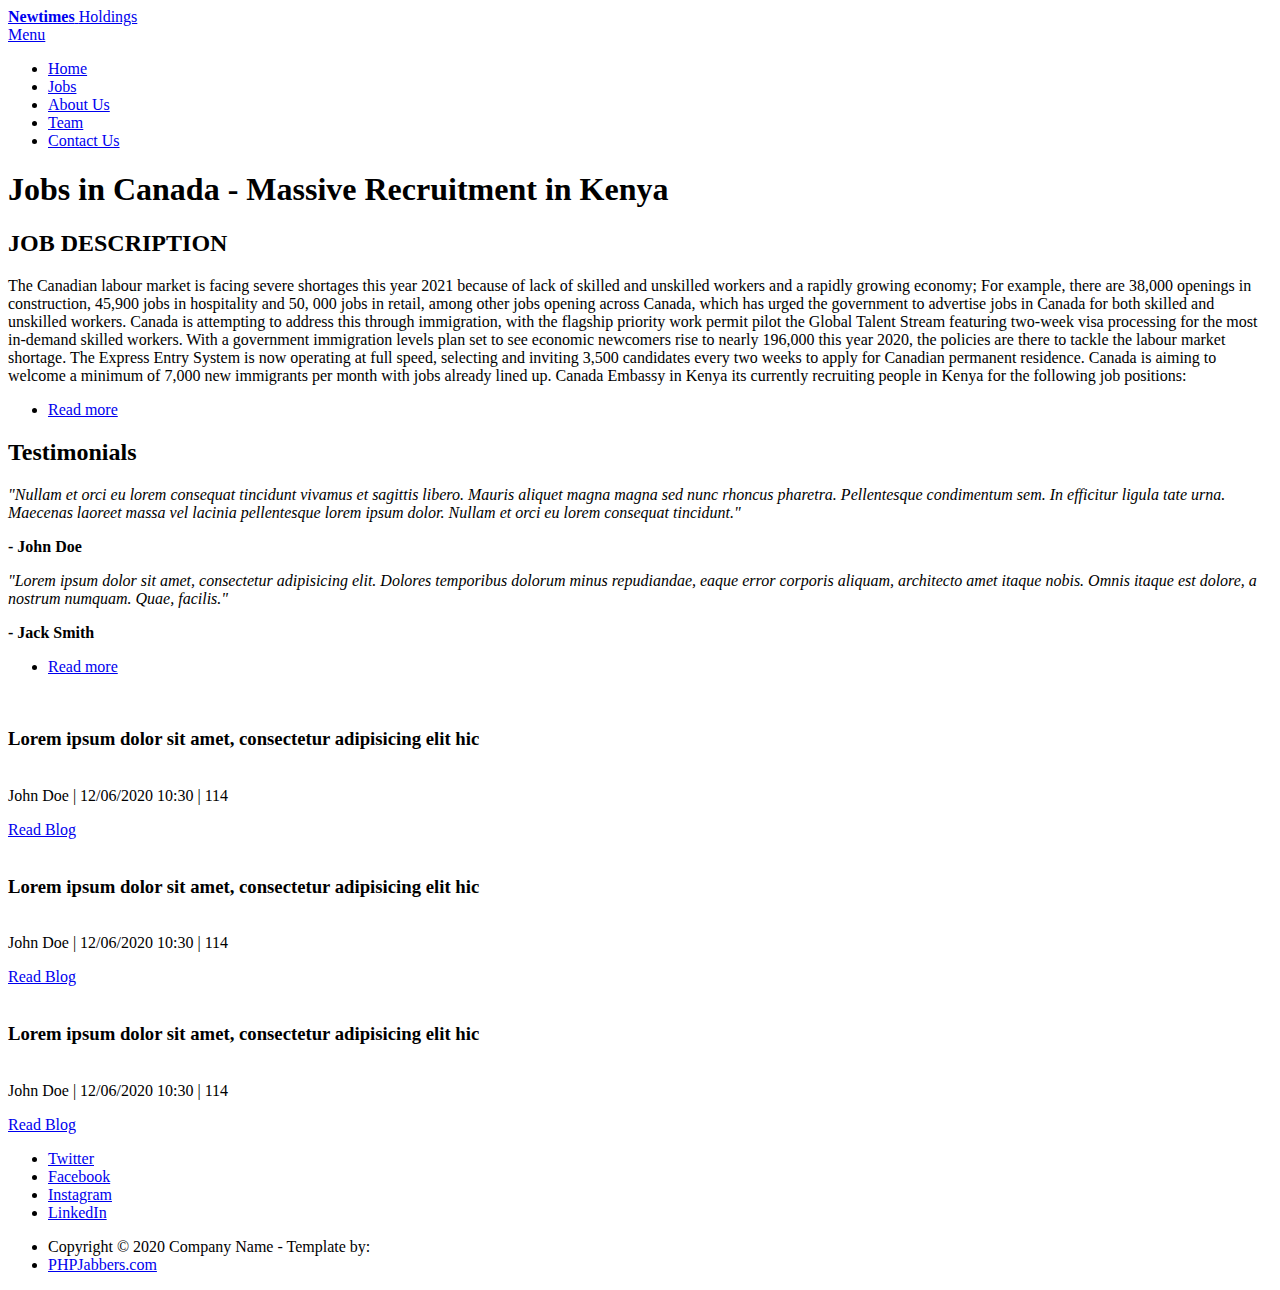
==== index.html @ 9ff72d06 "Add files via upload" ====
<!DOCTYPE HTML>
<html>
	<head>
		<title>Newtimes holdings</title>
		<meta charset="utf-8" />
		<meta name="viewport" content="width=device-width, initial-scale=1, user-scalable=no" />
		<link rel="stylesheet" href="assets/bootstrap/css/bootstrap.min.css" />
		<link rel="stylesheet" href="assets/css/main.css" />
		<noscript><link rel="stylesheet" href="assets/css/noscript.css" /></noscript>
	</head>
	<body class="is-preload">

		<!-- Wrapper -->
			<div id="wrapper">

				<!-- Header -->
				<header id="header" class="alt">
					<a href="index.html" class="logo"><strong>Newtimes</strong> <span>Holdings</span></a>
					<nav>
						<a href="#menu">Menu</a>
					</nav>
				</header>

				<!-- Menu -->
				<nav id="menu">
					<ul class="links">
		                <li> <a href="index.html">Home </a> </li>

		                <li> <a href="jobs.html">Jobs</a> </li>		                

		                <li> <a href="about-us.html">About Us</a> </li>

		                <li><a href="team.html">Team</a></li>		            		                		                

		                <li class="active"><a href="contact.html">Contact Us</a></li>
            		</ul>
				</nav>

				<!-- Banner -->
					<section id="banner" class="major">
						<div class="inner">
							<header class="major">
								<h1>Jobs in Canada - Massive Recruitment in Kenya</h1>
							</header>
							
						</div>
					</section>

				<!-- Main -->
				<div id="main">
					
					
					<!-- About us -->
					<section>
						<div class="inner">
							<header class="major">
								<h2>JOB DESCRIPTION</h2>
							</header>
							<p>The Canadian labour market is facing severe shortages this year 2021 because of lack of skilled and unskilled workers and a rapidly growing economy; For example, there are 38,000 openings in construction, 45,900 jobs in hospitality and 50, 000 jobs in retail, among other jobs opening across Canada, which has urged the government to advertise jobs in Canada for both skilled and unskilled workers.

								Canada is attempting to address this through immigration, with the flagship priority work permit pilot the Global Talent Stream featuring two-week visa processing for the most in-demand skilled workers. With a government immigration levels plan set to see economic newcomers rise to nearly 196,000 this year 2020, the policies are there to tackle the labour market shortage. The Express Entry System is now operating at full speed, selecting and inviting 3,500 candidates every two weeks to apply for Canadian permanent residence. Canada is aiming to welcome a minimum of 7,000 new immigrants per month with jobs already lined up. Canada Embassy in Kenya its currently recruiting people in Kenya for the following job positions:
								</p>
							<ul class="actions">
								<li><a href="about-us.html" class="button next">Read more</a></li>
							</ul>
						</div>
					</section>					

					<!-- Testimonials -->
					<section>
						<div class="inner">
							<header class="major">
								<h2>Testimonials</h2>
							</header>
							<div class="row">
								<div class="col-6">
									<p><em>"Nullam et orci eu lorem consequat tincidunt vivamus et sagittis libero. Mauris aliquet magna magna sed nunc rhoncus pharetra. Pellentesque condimentum sem. In efficitur ligula tate urna. Maecenas laoreet massa vel lacinia pellentesque lorem ipsum dolor. Nullam et orci eu lorem consequat tincidunt."</em></p>
									<p><strong>- John Doe</strong></p>
									
								</div>

								<div class="col-6">
									<p><em>"Lorem ipsum dolor sit amet, consectetur adipisicing elit. Dolores temporibus dolorum minus repudiandae, eaque error corporis aliquam, architecto amet itaque nobis. Omnis itaque est dolore, a nostrum numquam. Quae, facilis."</em></p>
									<p><strong>- Jack Smith</strong></p>
								</div>
							</div>
							<ul class="actions">
								<li><a href="testimonials.html" class="button next">Read more</a></li>
							</ul>
						</div>
					</section>

					<!-- Blog Posts -->
					<section class="tiles">
						<article>
							<span class="image">
								<img src="images/blog-1-720x480.jpg" alt="" />
							</span>
							<header class="major">
								<h3>Lorem ipsum dolor sit amet, consectetur adipisicing elit hic</h3>

								<p><br> <span>John Doe</span> | <span>12/06/2020 10:30 </span> | <span>114</span></p>

								<div class="major-actions">
									<a href="blog-details.html" class="button small next scrolly">Read Blog</a>
								</div>
							</header>
						</article>
						<article>
							<span class="image">
								<img src="images/blog-2-720x480.jpg" alt="" />
							</span>
							<header class="major">
								<h3>Lorem ipsum dolor sit amet, consectetur adipisicing elit hic</h3>

								<p><br> <span>John Doe</span> | <span>12/06/2020 10:30 </span> | <span>114</span></p>

								<div class="major-actions">
									<a href="blog-details.html" class="button small next scrolly">Read Blog</a>
								</div>
							</header>
						</article>
						<article>
							<span class="image">
								<img src="images/blog-3-720x480.jpg" alt="" />
							</span>
							<header class="major">
								<h3>Lorem ipsum dolor sit amet, consectetur adipisicing elit hic</h3>

								<p><br> <span>John Doe</span> | <span>12/06/2020 10:30 </span> | <span>114</span></p>

								<div class="major-actions">
									<a href="blog-details.html" class="button small next scrolly">Read Blog</a>
								</div>
							</header>
						</article>
					</section>
				</div>

				<!-- Footer -->
				<footer id="footer">
					<div class="inner">
						<ul class="icons">
							<li><a href="#" class="icon alt fa-twitter"><span class="label">Twitter</span></a></li>
							<li><a href="#" class="icon alt fa-facebook"><span class="label">Facebook</span></a></li>
							<li><a href="#" class="icon alt fa-instagram"><span class="label">Instagram</span></a></li>
							<li><a href="#" class="icon alt fa-linkedin"><span class="label">LinkedIn</span></a></li>
						</ul>
						<ul class="copyright">
							<li>Copyright © 2020 Company Name - Template by:</li>
							<li> <a href="https://www.phpjabbers.com/">PHPJabbers.com</a></li>
						</ul>
					</div>
				</footer>

			</div>

		<!-- Scripts -->
			<script src="assets/js/jquery.min.js"></script>
			<script src="assets/bootstrap/js/bootstrap.bundle.min.js"></script>
			<script src="assets/js/jquery.scrolly.min.js"></script>
			<script src="assets/js/jquery.scrollex.min.js"></script>
			<script src="assets/js/browser.min.js"></script>
			<script src="assets/js/breakpoints.min.js"></script>
			<script src="assets/js/util.js"></script>
			<script src="assets/js/main.js"></script>

	</body>
</html>
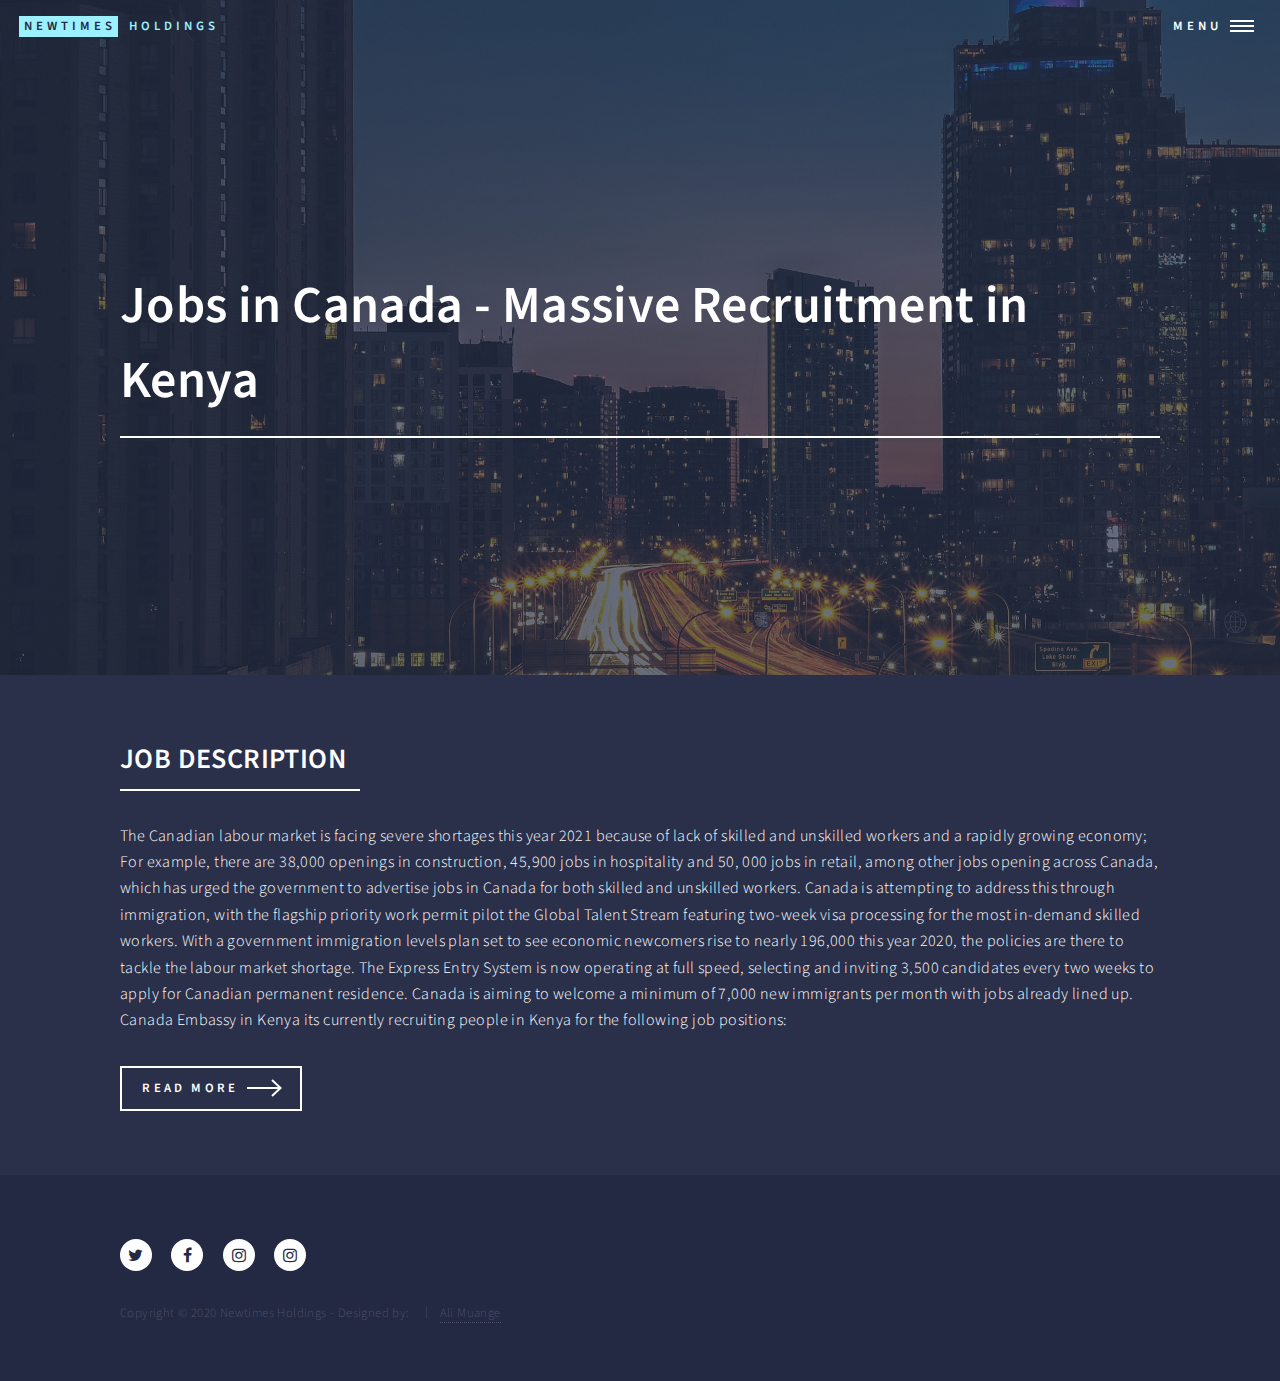
==== commit 5681273a: "Update index.html" ====
--- a/index.html
+++ b/index.html
@@ -64,77 +64,9 @@
 								<li><a href="about-us.html" class="button next">Read more</a></li>
 							</ul>
 						</div>
-					</section>					
+					</section>										
 
-					<!-- Testimonials -->
-					<section>
-						<div class="inner">
-							<header class="major">
-								<h2>Testimonials</h2>
-							</header>
-							<div class="row">
-								<div class="col-6">
-									<p><em>"Nullam et orci eu lorem consequat tincidunt vivamus et sagittis libero. Mauris aliquet magna magna sed nunc rhoncus pharetra. Pellentesque condimentum sem. In efficitur ligula tate urna. Maecenas laoreet massa vel lacinia pellentesque lorem ipsum dolor. Nullam et orci eu lorem consequat tincidunt."</em></p>
-									<p><strong>- John Doe</strong></p>
-									
-								</div>
-
-								<div class="col-6">
-									<p><em>"Lorem ipsum dolor sit amet, consectetur adipisicing elit. Dolores temporibus dolorum minus repudiandae, eaque error corporis aliquam, architecto amet itaque nobis. Omnis itaque est dolore, a nostrum numquam. Quae, facilis."</em></p>
-									<p><strong>- Jack Smith</strong></p>
-								</div>
-							</div>
-							<ul class="actions">
-								<li><a href="testimonials.html" class="button next">Read more</a></li>
-							</ul>
-						</div>
-					</section>
-
-					<!-- Blog Posts -->
-					<section class="tiles">
-						<article>
-							<span class="image">
-								<img src="images/blog-1-720x480.jpg" alt="" />
-							</span>
-							<header class="major">
-								<h3>Lorem ipsum dolor sit amet, consectetur adipisicing elit hic</h3>
-
-								<p><br> <span>John Doe</span> | <span>12/06/2020 10:30 </span> | <span>114</span></p>
-
-								<div class="major-actions">
-									<a href="blog-details.html" class="button small next scrolly">Read Blog</a>
-								</div>
-							</header>
-						</article>
-						<article>
-							<span class="image">
-								<img src="images/blog-2-720x480.jpg" alt="" />
-							</span>
-							<header class="major">
-								<h3>Lorem ipsum dolor sit amet, consectetur adipisicing elit hic</h3>
-
-								<p><br> <span>John Doe</span> | <span>12/06/2020 10:30 </span> | <span>114</span></p>
-
-								<div class="major-actions">
-									<a href="blog-details.html" class="button small next scrolly">Read Blog</a>
-								</div>
-							</header>
-						</article>
-						<article>
-							<span class="image">
-								<img src="images/blog-3-720x480.jpg" alt="" />
-							</span>
-							<header class="major">
-								<h3>Lorem ipsum dolor sit amet, consectetur adipisicing elit hic</h3>
-
-								<p><br> <span>John Doe</span> | <span>12/06/2020 10:30 </span> | <span>114</span></p>
-
-								<div class="major-actions">
-									<a href="blog-details.html" class="button small next scrolly">Read Blog</a>
-								</div>
-							</header>
-						</article>
-					</section>
+					
 				</div>
 
 				<!-- Footer -->
@@ -143,12 +75,13 @@
 						<ul class="icons">
 							<li><a href="#" class="icon alt fa-twitter"><span class="label">Twitter</span></a></li>
 							<li><a href="#" class="icon alt fa-facebook"><span class="label">Facebook</span></a></li>
-							<li><a href="#" class="icon alt fa-instagram"><span class="label">Instagram</span></a></li>
-							<li><a href="#" class="icon alt fa-linkedin"><span class="label">LinkedIn</span></a></li>
+							<li><a href="#" class="icon alt fa-instagram"><span class="label">Instagram</span></a></li>		
+							<li><a href="#" class="icon alt fa-instagram"><span class="label">Instagram</span></a></li>								
 						</ul>
+						
 						<ul class="copyright">
-							<li>Copyright © 2020 Company Name - Template by:</li>
-							<li> <a href="https://www.phpjabbers.com/">PHPJabbers.com</a></li>
+							<li>Copyright © 2020 Newtimes Holdings - Designed by:</li>
+							<li> <a href="https://twitter.com/AliCosmas/">Ali Muange</a></li>
 						</ul>
 					</div>
 				</footer>
@@ -166,4 +99,4 @@
 			<script src="assets/js/main.js"></script>
 
 	</body>
-</html>+</html>
--- a/assets/css/main.css
+++ b/assets/css/main.css
@@ -0,0 +1,2383 @@
+@import url(font-awesome.min.css);
+@import url("https://fonts.googleapis.com/css?family=Source+Sans+Pro:300,300italic,600,600italic");
+
+html, body, div, span, applet, object,
+iframe, h1, h2, h3, h4, h5, h6, p, blockquote,
+pre, a, abbr, acronym, address, big, cite,
+code, del, dfn, em, img, ins, kbd, q, s, samp,
+small, strike, strong, sub, sup, tt, var, b,
+u, i, center, dl, dt, dd, ol, ul, li, fieldset,
+form, label, legend, table, caption, tbody,
+tfoot, thead, tr, th, td, article, aside,
+canvas, details, embed, figure, figcaption,
+footer, header, hgroup, menu, nav, output, ruby,
+section, summary, time, mark, audio, video {
+	margin: 0;
+	padding: 0;
+	border: 0;
+	font-size: 100%;
+	font: inherit;
+	vertical-align: baseline;}
+
+article, aside, details, figcaption, figure,
+footer, header, hgroup, menu, nav, section {
+	display: block;}
+
+body {
+	line-height: 1;
+}
+
+ol, ul {
+	list-style: none;
+}
+
+blockquote, q {
+	quotes: none;
+}
+
+	blockquote:before, blockquote:after, q:before, q:after {
+		content: '';
+		content: none;
+	}
+
+table {
+	border-collapse: collapse;
+	border-spacing: 0;
+}
+
+body {
+	-webkit-text-size-adjust: none;
+}
+
+mark {
+	background-color: transparent;
+	color: inherit;
+}
+
+input::-moz-focus-inner {
+	border: 0;
+	padding: 0;
+}
+
+/* Basic */
+
+	@-ms-viewport {
+		width: device-width;
+	}
+
+	body {
+		-ms-overflow-style: scrollbar;
+	}
+
+	@media screen and (max-width: 480px) {
+
+		html, body {
+			min-width: 320px;
+		}
+
+	}
+
+	html {
+		box-sizing: border-box;
+	}
+
+	*, *:before, *:after {
+		box-sizing: inherit;
+	}
+
+	body {
+		background: #242943;
+	}
+
+		body.is-preload *, body.is-preload *:before, body.is-preload *:after {
+			-moz-animation: none !important;
+			-webkit-animation: none !important;
+			-ms-animation: none !important;
+			animation: none !important;
+			-moz-transition: none !important;
+			-webkit-transition: none !important;
+			-ms-transition: none !important;
+			transition: none !important;
+		}
+
+/* Type */
+
+	body, input, select, textarea {
+		color: #ffffff;
+		font-family: "Source Sans Pro", Helvetica, sans-serif;
+		font-size: 17pt;
+		font-weight: 300;
+		letter-spacing: 0.025em;
+		line-height: 1.65;
+	}
+
+		@media screen and (max-width: 1680px) {
+
+			body, input, select, textarea {
+				font-size: 14pt;
+			}
+
+		}
+
+		@media screen and (max-width: 1280px) {
+
+			body, input, select, textarea {
+				font-size: 12pt;
+			}
+
+		}
+
+		@media screen and (max-width: 360px) {
+
+			body, input, select, textarea {
+				font-size: 11pt;
+			}
+
+		}
+
+	a {
+		-moz-transition: color 0.2s ease-in-out, border-bottom-color 0.2s ease-in-out;
+		-webkit-transition: color 0.2s ease-in-out, border-bottom-color 0.2s ease-in-out;
+		-ms-transition: color 0.2s ease-in-out, border-bottom-color 0.2s ease-in-out;
+		transition: color 0.2s ease-in-out, border-bottom-color 0.2s ease-in-out;
+		border-bottom: dotted 1px;
+		color: inherit;
+		text-decoration: none;
+	}
+
+		a:hover {
+			border-bottom-color: transparent;
+			color: #9bf1ff !important;
+			text-decoration: none;
+		}
+
+		a:active {
+			color: #53e3fb !important;
+		}
+
+	.links .active > a { color: #9bf1ff; }
+
+	strong, b {
+		color: #ffffff;
+		font-weight: 600;
+	}
+
+	em, i {
+		font-style: italic;
+	}
+
+	p {
+		margin: 0 0 2em 0;
+	}
+
+	h1, h2, h3, h4, h5, h6 {
+		color: #ffffff;
+		font-weight: 600;
+		line-height: 1.45;
+		margin: 0 0 1em 0;
+	}
+
+		h1 a, h2 a, h3 a, h4 a, h5 a, h6 a {
+			color: inherit;
+			border-bottom: 0;
+		}
+
+	h1 {
+		font-size: 2.5em;
+	}
+
+	h2 {
+		font-size: 1.75em;
+	}
+
+	h3 {
+		font-size: 1.35em;
+	}
+
+	h4 {
+		font-size: 1.1em;
+	}
+
+	h5 {
+		font-size: 0.9em;
+	}
+
+	h6 {
+		font-size: 0.7em;
+	}
+
+	@media screen and (max-width: 736px) {
+
+		h1 {
+			font-size: 2em;
+		}
+
+		h2 {
+			font-size: 1.5em;
+		}
+
+		h3 {
+			font-size: 1.25em;
+		}
+
+	}
+
+	hr {
+		border: 0;
+		border-bottom: solid 1px rgba(212, 212, 255, 0.1);
+		margin: 2em 0;
+	}
+
+		hr.major {
+			margin: 3em 0;
+		}
+
+	.align-left {
+		text-align: left;
+	}
+
+	.align-center {
+		text-align: center;
+	}
+
+	.align-right {
+		text-align: right;
+	}
+
+/* Section/Article */
+
+	section.special, article.special {
+		text-align: center;
+	}
+
+	header.major {
+		width: -moz-max-content;
+		width: -webkit-max-content;
+		width: -ms-max-content;
+		width: max-content;
+		margin-bottom: 2em;
+	}
+
+		header.major > :first-child {
+			margin-bottom: 0;
+			width: calc(100% + 0.5em);
+		}
+
+			header.major > :first-child:after {
+				content: '';
+				background-color: #ffffff;
+				display: block;
+				height: 2px;
+				margin: 0.325em 0 0.5em 0;
+				width: 100%;
+			}
+
+		header.major > p {
+			font-size: 0.7em;
+			font-weight: 600;
+			letter-spacing: 0.20em;
+			margin-bottom: 0.5em;
+			text-transform: uppercase;
+		}
+
+		header.major > p strong{
+			font-size: 1.5em;
+		}
+
+		header.major > .major-actions {
+			padding-top: 1.3em;
+		}
+
+		body.is-ie header.major > :first-child:after {
+			max-width: 9em;
+		}
+
+		body.is-ie header.major > h1:after {
+			max-width: 100% !important;
+		}
+
+	@media screen and (max-width: 736px) {
+
+		header.major > p br {
+			display: none;
+		}
+
+	}
+
+/* Form */
+
+	form {
+		margin: 0 0 2em 0;
+	}
+
+		form > :last-child {
+			margin-bottom: 0;
+		}
+
+		form > .fields {
+			display: -moz-flex;
+			display: -webkit-flex;
+			display: -ms-flex;
+			display: flex;
+			-moz-flex-wrap: wrap;
+			-webkit-flex-wrap: wrap;
+			-ms-flex-wrap: wrap;
+			flex-wrap: wrap;
+			width: calc(100% + 3em);
+			margin: -1.5em 0 2em -1.5em;
+		}
+
+			form > .fields > .field {
+				-moz-flex-grow: 0;
+				-webkit-flex-grow: 0;
+				-ms-flex-grow: 0;
+				flex-grow: 0;
+				-moz-flex-shrink: 0;
+				-webkit-flex-shrink: 0;
+				-ms-flex-shrink: 0;
+				flex-shrink: 0;
+				padding: 1.5em 0 0 1.5em;
+				width: calc(100% - 1.5em);
+			}
+
+				form > .fields > .field.half {
+					width: calc(50% - 0.75em);
+				}
+
+				form > .fields > .field.third {
+					width: calc(100%/3 - 0.5em);
+				}
+
+				form > .fields > .field.quarter {
+					width: calc(25% - 0.375em);
+				}
+
+		@media screen and (max-width: 480px) {
+
+			form > .fields {
+				width: calc(100% + 3em);
+				margin: -1.5em 0 2em -1.5em;
+			}
+
+				form > .fields > .field {
+					padding: 1.5em 0 0 1.5em;
+					width: calc(100% - 1.5em);
+				}
+
+					form > .fields > .field.half {
+						width: calc(100% - 1.5em);
+					}
+
+					form > .fields > .field.third {
+						width: calc(100% - 1.5em);
+					}
+
+					form > .fields > .field.quarter {
+						width: calc(100% - 1.5em);
+					}
+
+		}
+
+	label {
+		color: #ffffff;
+		display: block;
+		font-size: 0.8em;
+		font-weight: 600;
+		letter-spacing: 0.25em;
+		margin: 0 0 1em 0;
+		text-transform: uppercase;
+	}
+
+	input[type="text"],
+	input[type="password"],
+	input[type="email"],
+	input[type="tel"],
+	input[type="search"],
+	input[type="url"],
+	select,
+	textarea {
+		-moz-appearance: none;
+		-webkit-appearance: none;
+		-ms-appearance: none;
+		appearance: none;
+		background: rgba(212, 212, 255, 0.035);
+		border: none;
+		border-radius: 0;
+		color: inherit;
+		display: block;
+		outline: 0;
+		padding: 0 1em;
+		text-decoration: none;
+		width: 100%;
+	}
+
+		input[type="text"]:invalid,
+		input[type="password"]:invalid,
+		input[type="email"]:invalid,
+		input[type="tel"]:invalid,
+		input[type="search"]:invalid,
+		input[type="url"]:invalid,
+		select:invalid,
+		textarea:invalid {
+			box-shadow: none;
+		}
+
+		input[type="text"]:focus,
+		input[type="password"]:focus,
+		input[type="email"]:focus,
+		input[type="tel"]:focus,
+		input[type="search"]:focus,
+		input[type="url"]:focus,
+		select:focus,
+		textarea:focus {
+			border-color: #9bf1ff;
+			box-shadow: 0 0 0 2px #9bf1ff;
+		}
+
+	select {
+		background-image: url("C:\xampp\htdocs\template132\job-website-template-132\images\canada_flag.png");
+		background-size: 1.25rem;
+		background-repeat: no-repeat;
+		background-position: calc(100% - 1rem) center;
+		height: 2.75em;
+		padding-right: 2.75em;
+		text-overflow: ellipsis;
+	}
+
+		select option {
+			color: #ffffff;
+			background: #242943;
+		}
+
+		select:focus::-ms-value {
+			background-color: transparent;
+		}
+
+		select::-ms-expand {
+			display: none;
+		}
+
+	input[type="text"],
+	input[type="password"],
+	input[type="email"],
+	input[type="tel"],
+	input[type="search"],
+	input[type="url"],
+	select {
+		height: 2.75em;
+	}
+
+	textarea {
+		padding: 0.75em 1em;
+	}
+
+	::-webkit-input-placeholder {
+		color: rgba(244, 244, 255, 0.2) !important;
+		opacity: 1.0;
+	}
+
+	:-moz-placeholder {
+		color: rgba(244, 244, 255, 0.2) !important;
+		opacity: 1.0;
+	}
+
+	::-moz-placeholder {
+		color: rgba(244, 244, 255, 0.2) !important;
+		opacity: 1.0;
+	}
+
+	:-ms-input-placeholder {
+		color: rgba(244, 244, 255, 0.2) !important;
+		opacity: 1.0;
+	}
+
+/* Box */
+
+	.box {
+		border: solid 1px rgba(212, 212, 255, 0.1);
+		padding: 10px 15px;
+		margin-bottom: 2em;
+		max-height: 280px; 
+		overflow: auto;
+	}
+
+		.box > :last-child,
+		.box > :last-child > :last-child,
+		.box > :last-child > :last-child > :last-child {
+			margin-bottom: 0;
+		}
+
+		.box.alt {
+			border: 0;
+			border-radius: 0;
+			padding: 0;
+		}
+
+/* Icon */
+
+	.icon {
+		text-decoration: none;
+		border-bottom: none;
+		position: relative;
+	}
+
+		.icon:before {
+			-moz-osx-font-smoothing: grayscale;
+			-webkit-font-smoothing: antialiased;
+			font-family: FontAwesome;
+			font-style: normal;
+			font-weight: normal;
+			text-transform: none !important;
+		}
+
+		.icon > .label {
+			display: none;
+		}
+
+		.icon.alt:before {
+			background-color: #ffffff;
+			border-radius: 100%;
+			color: #242943;
+			display: inline-block;
+			height: 2em;
+			line-height: 2em;
+			text-align: center;
+			width: 2em;
+		}
+
+	a.icon.alt:before {
+		-moz-transition: background-color 0.2s ease-in-out;
+		-webkit-transition: background-color 0.2s ease-in-out;
+		-ms-transition: background-color 0.2s ease-in-out;
+		transition: background-color 0.2s ease-in-out;
+	}
+
+	a.icon.alt:hover:before {
+		background-color: #6fc3df;
+	}
+
+	a.icon.alt:active:before {
+		background-color: #37a6cb;
+	}
+
+/* Image */
+
+	.image {
+		border: 0;
+		display: inline-block;
+		position: relative;
+	}
+
+		.image img {
+			display: block;
+		}
+
+		.image.left, .image.right {
+			max-width: 30%;
+		}
+
+			.image.left img, .image.right img {
+				width: 100%;
+			}
+
+		.image.left {
+			float: left;
+			margin: 0 1.5em 1.25em 0;
+			top: 0.25em;
+		}
+
+		.image.right {
+			float: right;
+			margin: 0 0 1.25em 1.5em;
+			top: 0.25em;
+		}
+
+		.image.fit {
+			display: block;
+			margin: 0 0 2em 0;
+			width: 100%;
+		}
+
+			.image.fit img {
+				width: 100%;
+			}
+
+		.image.main {
+			display: block;
+			margin: 2.5em 0;
+			width: 100%;
+		}
+
+			.image.main img {
+				width: 100%;
+			}
+
+			@media screen and (max-width: 736px) {
+
+				.image.main {
+					margin: 1.5em 0;
+				}
+
+			}
+
+/* List */
+
+	ol {
+		list-style: decimal;
+		margin: 0 0 2em 0;
+		padding-left: 1.25em;
+	}
+
+		ol li {
+			padding-left: 0.25em;
+		}
+
+	ul {
+		list-style: disc;
+		margin: 0 0 2em 0;
+		padding-left: 1em;
+	}
+
+		ul li {
+			padding-left: 0.5em;
+		}
+
+		ul.alt {
+			list-style: none;
+			padding-left: 0;
+		}
+
+			ul.alt li {
+				border-top: solid 1px rgba(212, 212, 255, 0.1);
+				padding: 0.5em 0;
+			}
+
+				ul.alt li:first-child {
+					border-top: 0;
+					padding-top: 0;
+				}
+
+	dl {
+		margin: 0 0 2em 0;
+	}
+
+		dl dt {
+			display: block;
+			font-weight: 600;
+			margin: 0 0 1em 0;
+		}
+
+		dl dd {
+			margin-left: 2em;
+		}
+
+/* Actions */
+
+	ul.actions {
+		display: -moz-flex;
+		display: -webkit-flex;
+		display: -ms-flex;
+		display: flex;
+		cursor: default;
+		list-style: none;
+		margin-left: -1em;
+		padding-left: 0;
+	}
+
+		ul.actions li {
+			padding: 0 0 0 1em;
+			vertical-align: middle;
+		}
+
+		ul.actions.special {
+			-moz-justify-content: center;
+			-webkit-justify-content: center;
+			-ms-justify-content: center;
+			justify-content: center;
+			width: 100%;
+			margin-left: 0;
+		}
+
+			ul.actions.special li:first-child {
+				padding-left: 0;
+			}
+
+		ul.actions.stacked {
+			-moz-flex-direction: column;
+			-webkit-flex-direction: column;
+			-ms-flex-direction: column;
+			flex-direction: column;
+			margin-left: 0;
+		}
+
+			ul.actions.stacked li {
+				padding: 1.3em 0 0 0;
+			}
+
+				ul.actions.stacked li:first-child {
+					padding-top: 0;
+				}
+
+		ul.actions.fit {
+			width: calc(100% + 1em);
+		}
+
+			ul.actions.fit li {
+				-moz-flex-grow: 1;
+				-webkit-flex-grow: 1;
+				-ms-flex-grow: 1;
+				flex-grow: 1;
+				-moz-flex-shrink: 1;
+				-webkit-flex-shrink: 1;
+				-ms-flex-shrink: 1;
+				flex-shrink: 1;
+				width: 100%;
+			}
+
+				ul.actions.fit li > * {
+					width: 100%;
+				}
+
+			ul.actions.fit.stacked {
+				width: 100%;
+			}
+
+/* Icons */
+
+	ul.icons {
+		cursor: default;
+		list-style: none;
+		padding-left: 0;
+	}
+
+		ul.icons li {
+			display: inline-block;
+			padding: 0 1em 0 0;
+		}
+
+			ul.icons li:last-child {
+				padding-right: 0;
+			}
+
+		@media screen and (max-width: 736px) {
+
+			ul.icons li {
+				padding: 0 0.75em 0 0;
+			}
+
+		}
+
+/* Pagination */
+
+	ul.pagination {
+		cursor: default;
+		list-style: none;
+		padding-left: 0;
+	}
+
+		ul.pagination li {
+			display: inline-block;
+			padding-left: 0;
+			vertical-align: middle;
+		}
+
+			ul.pagination li > .page {
+				-moz-transition: background-color 0.2s ease-in-out, color 0.2s ease-in-out;
+				-webkit-transition: background-color 0.2s ease-in-out, color 0.2s ease-in-out;
+				-ms-transition: background-color 0.2s ease-in-out, color 0.2s ease-in-out;
+				transition: background-color 0.2s ease-in-out, color 0.2s ease-in-out;
+				border-bottom: 0;
+				display: inline-block;
+				font-size: 0.8em;
+				font-weight: 600;
+				height: 1.5em;
+				line-height: 1.5em;
+				margin: 0 0.125em;
+				min-width: 1.5em;
+				padding: 0 0.5em;
+				text-align: center;
+			}
+
+				ul.pagination li > .page.active {
+					background-color: #ffffff;
+					color: #242943;
+				}
+
+					ul.pagination li > .page.active:hover {
+						background-color: #9bf1ff;
+						color: #242943 !important;
+					}
+
+					ul.pagination li > .page.active:active {
+						background-color: #53e3fb;
+					}
+
+			ul.pagination li:first-child {
+				padding-right: 0.75em;
+			}
+
+			ul.pagination li:last-child {
+				padding-left: 0.75em;
+			}
+
+		@media screen and (max-width: 480px) {
+
+			ul.pagination li:nth-child(n+2):nth-last-child(n+2) {
+				display: none;
+			}
+
+			ul.pagination li:first-child {
+				padding-right: 0;
+			}
+
+		}
+
+/* Button */
+
+	input[type="submit"],
+	input[type="reset"],
+	input[type="button"],
+	button,
+	.button {
+		-moz-appearance: none;
+		-webkit-appearance: none;
+		-ms-appearance: none;
+		appearance: none;
+		-moz-transition: background-color 0.2s ease-in-out, box-shadow 0.2s ease-in-out, color 0.2s ease-in-out;
+		-webkit-transition: background-color 0.2s ease-in-out, box-shadow 0.2s ease-in-out, color 0.2s ease-in-out;
+		-ms-transition: background-color 0.2s ease-in-out, box-shadow 0.2s ease-in-out, color 0.2s ease-in-out;
+		transition: background-color 0.2s ease-in-out, box-shadow 0.2s ease-in-out, color 0.2s ease-in-out;
+		background-color: transparent;
+		border: 0;
+		border-radius: 0;
+		box-shadow: inset 0 0 0 2px #ffffff;
+		color: #ffffff;
+		cursor: pointer;
+		display: inline-block;
+		font-size: 0.8em;
+		font-weight: 600;
+		height: 3.5em;
+		letter-spacing: 0.25em;
+		line-height: 3.5em;
+		padding: 0 1.75em;
+		text-align: center;
+		text-decoration: none;
+		text-transform: uppercase;
+		white-space: nowrap;
+	}
+
+		input[type="submit"]:hover, input[type="submit"]:active,
+		input[type="reset"]:hover,
+		input[type="reset"]:active,
+		input[type="button"]:hover,
+		input[type="button"]:active,
+		button:hover,
+		button:active,
+		.button:hover,
+		.button:active {
+			box-shadow: inset 0 0 0 2px #9bf1ff;
+			color: #9bf1ff;
+		}
+
+		input[type="submit"]:active,
+		input[type="reset"]:active,
+		input[type="button"]:active,
+		button:active,
+		.button:active {
+			background-color: rgba(155, 241, 255, 0.1);
+			box-shadow: inset 0 0 0 2px #53e3fb;
+			color: #53e3fb;
+		}
+
+		input[type="submit"].icon:before,
+		input[type="reset"].icon:before,
+		input[type="button"].icon:before,
+		button.icon:before,
+		.button.icon:before {
+			margin-right: 0.5em;
+		}
+
+		input[type="submit"].fit,
+		input[type="reset"].fit,
+		input[type="button"].fit,
+		button.fit,
+		.button.fit {
+			width: 100%;
+		}
+
+		input[type="submit"].small,
+		input[type="reset"].small,
+		input[type="button"].small,
+		button.small,
+		.button.small {
+			font-size: 0.6em;
+		}
+
+		input[type="submit"].large,
+		input[type="reset"].large,
+		input[type="button"].large,
+		button.large,
+		.button.large {
+			font-size: 1.25em;
+			height: 3em;
+			line-height: 3em;
+		}
+
+		input[type="submit"].next,
+		input[type="reset"].next,
+		input[type="button"].next,
+		button.next,
+		.button.next {
+			padding-right: 4.5em;
+			position: relative;
+		}
+
+			input[type="submit"].next:before, input[type="submit"].next:after,
+			input[type="reset"].next:before,
+			input[type="reset"].next:after,
+			input[type="button"].next:before,
+			input[type="button"].next:after,
+			button.next:before,
+			button.next:after,
+			.button.next:before,
+			.button.next:after {
+				-moz-transition: opacity 0.2s ease-in-out;
+				-webkit-transition: opacity 0.2s ease-in-out;
+				-ms-transition: opacity 0.2s ease-in-out;
+				transition: opacity 0.2s ease-in-out;
+				background-position: center right;
+				background-repeat: no-repeat;
+				background-size: 36px 24px;
+				content: '';
+				display: block;
+				height: 100%;
+				position: absolute;
+				right: 1.5em;
+				top: 0;
+				vertical-align: middle;
+				width: 36px;
+			}
+
+			input[type="submit"].next:before,
+			input[type="reset"].next:before,
+			input[type="button"].next:before,
+			button.next:before,
+			.button.next:before {
+				background-image: url("data:image/svg+xml;charset=utf8,%3Csvg xmlns='http://www.w3.org/2000/svg' xmlns:xlink='http://www.w3.org/1999/xlink' width='36px' height='24px' viewBox='0 0 36 24' zoomAndPan='disable'%3E%3Cstyle%3Eline %7B stroke: %23ffffff%3B stroke-width: 2px%3B %7D%3C/style%3E%3Cline x1='0' y1='12' x2='34' y2='12' /%3E%3Cline x1='25' y1='4' x2='34' y2='12.5' /%3E%3Cline x1='25' y1='20' x2='34' y2='11.5' /%3E%3C/svg%3E");
+			}
+
+			input[type="submit"].next:after,
+			input[type="reset"].next:after,
+			input[type="button"].next:after,
+			button.next:after,
+			.button.next:after {
+				background-image: url("data:image/svg+xml;charset=utf8,%3Csvg xmlns='http://www.w3.org/2000/svg' xmlns:xlink='http://www.w3.org/1999/xlink' width='36px' height='24px' viewBox='0 0 36 24' zoomAndPan='disable'%3E%3Cstyle%3Eline %7B stroke: %239bf1ff%3B stroke-width: 2px%3B %7D%3C/style%3E%3Cline x1='0' y1='12' x2='34' y2='12' /%3E%3Cline x1='25' y1='4' x2='34' y2='12.5' /%3E%3Cline x1='25' y1='20' x2='34' y2='11.5' /%3E%3C/svg%3E");
+				opacity: 0;
+				z-index: 1;
+			}
+
+			input[type="submit"].next:hover:after, input[type="submit"].next:active:after,
+			input[type="reset"].next:hover:after,
+			input[type="reset"].next:active:after,
+			input[type="button"].next:hover:after,
+			input[type="button"].next:active:after,
+			button.next:hover:after,
+			button.next:active:after,
+			.button.next:hover:after,
+			.button.next:active:after {
+				opacity: 1;
+			}
+
+			@media screen and (max-width: 1280px) {
+
+				input[type="submit"].next,
+				input[type="reset"].next,
+				input[type="button"].next,
+				button.next,
+				.button.next {
+					padding-right: 5em;
+				}
+
+			}
+
+		input[type="submit"].primary,
+		input[type="reset"].primary,
+		input[type="button"].primary,
+		button.primary,
+		.button.primary {
+			background-color: #ffffff;
+			box-shadow: none;
+			color: #242943;
+		}
+
+			input[type="submit"].primary:hover, input[type="submit"].primary:active,
+			input[type="reset"].primary:hover,
+			input[type="reset"].primary:active,
+			input[type="button"].primary:hover,
+			input[type="button"].primary:active,
+			button.primary:hover,
+			button.primary:active,
+			.button.primary:hover,
+			.button.primary:active {
+				background-color: #9bf1ff;
+				color: #242943 !important;
+			}
+
+			input[type="submit"].primary:active,
+			input[type="reset"].primary:active,
+			input[type="button"].primary:active,
+			button.primary:active,
+			.button.primary:active {
+				background-color: #53e3fb;
+			}
+
+		input[type="submit"].disabled, input[type="submit"]:disabled,
+		input[type="reset"].disabled,
+		input[type="reset"]:disabled,
+		input[type="button"].disabled,
+		input[type="button"]:disabled,
+		button.disabled,
+		button:disabled,
+		.button.disabled,
+		.button:disabled {
+			pointer-events: none;
+			cursor: default;
+			opacity: 0.25;
+		}
+
+/* Tiles */
+
+	.tiles {
+		display: -moz-flex;
+		display: -webkit-flex;
+		display: -ms-flex;
+		display: flex;
+		-moz-flex-wrap: wrap;
+		-webkit-flex-wrap: wrap;
+		-ms-flex-wrap: wrap;
+		flex-wrap: wrap;
+		border-top: 0 !important;
+	}
+
+		.tiles + * {
+			border-top: 0 !important;
+		}
+
+		.tiles article {
+			-moz-align-items: center;
+			-webkit-align-items: center;
+			-ms-align-items: center;
+			align-items: center;
+			display: -moz-flex;
+			display: -webkit-flex;
+			display: -ms-flex;
+			display: flex;
+			-moz-transition: -moz-transform 0.25s ease, opacity 0.25s ease, -moz-filter 1s ease, -webkit-filter 1s ease;
+			-webkit-transition: -webkit-transform 0.25s ease, opacity 0.25s ease, -webkit-filter 1s ease, -webkit-filter 1s ease;
+			-ms-transition: -ms-transform 0.25s ease, opacity 0.25s ease, -ms-filter 1s ease, -webkit-filter 1s ease;
+			transition: transform 0.25s ease, opacity 0.25s ease, filter 1s ease, -webkit-filter 1s ease;
+			padding: 4em 4em 2em 4em ;
+			background-position: center;
+			background-repeat: no-repeat;
+			background-size: cover;
+			cursor: default;
+			height: 40vh;
+			max-height: 40em;
+			min-height: 23em;
+			overflow: hidden;
+			position: relative;
+			width: 33.3333%;
+		}
+
+			.tiles article .image {
+				display: none;
+			}
+
+			.tiles article header {
+				position: relative;
+				z-index: 3;
+			}
+
+			.tiles article h3 {
+				font-size: 1.75em;
+			}
+
+				.tiles article h3 a:hover {
+					color: inherit !important;
+				}
+
+			.tiles article .link.primary {
+				border: 0;
+				height: 100%;
+				left: 0;
+				position: absolute;
+				top: 0;
+				width: 100%;
+				z-index: 4;
+			}
+
+			.tiles article:before {
+				-moz-transition: opacity 0.5s ease;
+				-webkit-transition: opacity 0.5s ease;
+				-ms-transition: opacity 0.5s ease;
+				transition: opacity 0.5s ease;
+				bottom: 0;
+				content: '';
+				display: block;
+				height: 100%;
+				left: 0;
+				opacity: 0.65;
+				position: absolute;
+				width: 100%;
+				z-index: 2;
+			}
+
+			.tiles article:after {
+				background-color: rgba(36, 41, 67, 0.25);
+				content: '';
+				display: block;
+				height: 100%;
+				left: 0;
+				position: absolute;
+				top: 0;
+				width: 100%;
+				z-index: 1;
+			}
+
+			.tiles article:hover:before {
+				opacity: 0;
+			}
+
+			.tiles article:hover { text-shadow: 0 0 2px #292929, 0 0 2px #292929; }
+
+			.tiles article.is-transitioning {
+				-moz-transform: scale(0.95);
+				-webkit-transform: scale(0.95);
+				-ms-transform: scale(0.95);
+				transform: scale(0.95);
+				-moz-filter: blur(0.5em);
+				-webkit-filter: blur(0.5em);
+				-ms-filter: blur(0.5em);
+				filter: blur(0.5em);
+				opacity: 0;
+			}
+
+			.tiles article:nth-child(6n - 5):before {
+				background-color: #6fc3df;
+			}
+
+			.tiles article:nth-child(6n - 4):before {
+				background-color: #8d82c4;
+			}
+
+			.tiles article:nth-child(6n - 3):before {
+				background-color: #ec8d81;
+			}
+
+			.tiles article:nth-child(6n - 2):before {
+				background-color: #e7b788;
+			}
+
+			.tiles article:nth-child(6n - 1):before {
+				background-color: #8ea9e8;
+			}
+
+			.tiles article:nth-child(6n):before {
+				background-color: #87c5a4;
+			}
+
+		@media screen and (max-width: 1280px) {
+
+			.tiles article {
+				padding: 4em 3em 2em 3em ;
+				height: 30vh;
+				max-height: 30em;
+				min-height: 20em;
+			}
+
+		}
+
+		@media screen and (max-width: 980px) {
+
+			.tiles article {
+				width: 50% !important;
+			}
+
+		}
+
+		@media screen and (max-width: 736px) {
+
+			.tiles article {
+				padding: 3em 1.5em 1em 1.5em ;
+				height: 16em;
+				max-height: none;
+				min-height: 0;
+			}
+
+				.tiles article h3 {
+					font-size: 1.5em;
+				}
+
+		}
+
+		@media screen and (max-width: 480px) {
+
+			.tiles {
+				display: block;
+			}
+
+				.tiles article {
+					height: 20em;
+					width: 100% !important;
+				}
+
+		}
+
+/* Contact Method */
+
+	.contact-method {
+		margin: 0 0 2em 0;
+		padding-left: 3.25em;
+		position: relative;
+	}
+
+		.contact-method .icon {
+			left: 0;
+			position: absolute;
+			top: 0;
+		}
+
+		.contact-method h3 {
+			margin: 0 0 0.5em 0;
+		}
+
+/* Spotlights */
+
+	.spotlights {
+		border-top: 0 !important;
+	}
+
+		.spotlights + * {
+			border-top: 0 !important;
+		}
+
+		.spotlights > section {
+			display: -moz-flex;
+			display: -webkit-flex;
+			display: -ms-flex;
+			display: flex;
+			-moz-flex-direction: row;
+			-webkit-flex-direction: row;
+			-ms-flex-direction: row;
+			flex-direction: row;
+			background-color: #2e3450;
+		}
+
+			.spotlights > section > .image {
+				background-position: center center;
+				background-size: cover;
+				border-radius: 0;
+				display: block;
+				position: relative;
+				width: 30%;
+			}
+
+				.spotlights > section > .image img {
+					border-radius: 0;
+					display: block;
+					width: 100%;
+				}
+
+				.spotlights > section > .image:before {
+					background: rgba(36, 41, 67, 0.9);
+					content: '';
+					display: block;
+					height: 100%;
+					left: 0;
+					opacity: 0;
+					position: absolute;
+					top: 0;
+					width: 100%;
+				}
+
+			.spotlights > section > .content {
+				display: -moz-flex;
+				display: -webkit-flex;
+				display: -ms-flex;
+				display: flex;
+				-moz-flex-direction: column;
+				-webkit-flex-direction: column;
+				-ms-flex-direction: column;
+				flex-direction: column;
+				-moz-justify-content: center;
+				-webkit-justify-content: center;
+				-ms-justify-content: center;
+				justify-content: center;
+				-moz-align-items: center;
+				-webkit-align-items: center;
+				-ms-align-items: center;
+				align-items: center;
+				padding: 2em 3em 0.1em 3em ;
+				width: 70%;
+			}
+
+				.spotlights > section > .content > .inner {
+					margin: 0 auto;
+					max-width: 100%;
+					width: 65em;
+				}
+
+			.spotlights > section:nth-child(2n) {
+				-moz-flex-direction: row-reverse;
+				-webkit-flex-direction: row-reverse;
+				-ms-flex-direction: row-reverse;
+				flex-direction: row-reverse;
+				background-color: #333856;
+			}
+
+				.spotlights > section:nth-child(2n) > .content {
+					-moz-align-items: -moz-flex-end;
+					-webkit-align-items: -webkit-flex-end;
+					-ms-align-items: -ms-flex-end;
+					align-items: flex-end;
+				}
+
+		@media screen and (max-width: 1680px) {
+
+			.spotlights > section > .image {
+				width: 40%;
+			}
+
+			.spotlights > section > .content {
+				width: 60%;
+			}
+
+		}
+
+		@media screen and (max-width: 1280px) {
+
+			.spotlights > section > .image {
+				width: 45%;
+			}
+
+			.spotlights > section > .content {
+				width: 55%;
+			}
+
+		}
+
+		@media screen and (max-width: 980px) {
+
+			.spotlights > section {
+				display: block;
+			}
+
+				.spotlights > section > .image {
+					width: 100%;
+				}
+
+				.spotlights > section > .content {
+					padding: 4em 3em 2em 3em ;
+					width: 100%;
+				}
+
+		}
+
+		@media screen and (max-width: 736px) {
+
+			.spotlights > section > .content {
+				padding: 3em 1.5em 1em 1.5em ;
+			}
+
+		}
+
+/* Header */
+
+	@-moz-keyframes reveal-header {
+		0% {
+			top: -4em;
+			opacity: 0;
+		}
+
+		100% {
+			top: 0;
+			opacity: 1;
+		}
+	}
+
+	@-webkit-keyframes reveal-header {
+		0% {
+			top: -4em;
+			opacity: 0;
+		}
+
+		100% {
+			top: 0;
+			opacity: 1;
+		}
+	}
+
+	@-ms-keyframes reveal-header {
+		0% {
+			top: -4em;
+			opacity: 0;
+		}
+
+		100% {
+			top: 0;
+			opacity: 1;
+		}
+	}
+
+	@keyframes reveal-header {
+		0% {
+			top: -4em;
+			opacity: 0;
+		}
+
+		100% {
+			top: 0;
+			opacity: 1;
+		}
+	}
+
+	#header {
+		display: -moz-flex;
+		display: -webkit-flex;
+		display: -ms-flex;
+		display: flex;
+		background-color: #2a2f4a;
+		box-shadow: 0 0 0.25em 0 rgba(0, 0, 0, 0.15);
+		cursor: default;
+		font-weight: 600;
+		height: 3.25em;
+		left: 0;
+		letter-spacing: 0.25em;
+		line-height: 3.25em;
+		margin: 0;
+		position: fixed;
+		text-transform: uppercase;
+		top: 0;
+		width: 100%;
+		z-index: 10000;
+	}
+
+		#header .logo {
+			border: 0;
+			display: inline-block;
+			font-size: 0.8em;
+			height: inherit;
+			line-height: inherit;
+			padding: 0 1.5em;
+		}
+
+			#header .logo strong {
+				-moz-transition: background-color 0.2s ease-in-out, color 0.2s ease-in-out;
+				-webkit-transition: background-color 0.2s ease-in-out, color 0.2s ease-in-out;
+				-ms-transition: background-color 0.2s ease-in-out, color 0.2s ease-in-out;
+				transition: background-color 0.2s ease-in-out, color 0.2s ease-in-out;
+				background-color: #ffffff;
+				color: #242943;
+				display: inline-block;
+				line-height: 1.65em;
+				margin-right: 0.325em;
+				padding: 0 0.125em 0 0.375em;
+			}
+
+			#header .logo:hover strong {
+				background-color: #9bf1ff;
+			}
+
+			#header .logo:active strong {
+				background-color: #53e3fb;
+			}
+
+		#header nav {
+			display: -moz-flex;
+			display: -webkit-flex;
+			display: -ms-flex;
+			display: flex;
+			-moz-justify-content: -moz-flex-end;
+			-webkit-justify-content: -webkit-flex-end;
+			-ms-justify-content: -ms-flex-end;
+			justify-content: flex-end;
+			-moz-flex-grow: 1;
+			-webkit-flex-grow: 1;
+			-ms-flex-grow: 1;
+			flex-grow: 1;
+			height: inherit;
+			line-height: inherit;
+		}
+
+			#header nav a {
+				border: 0;
+				display: block;
+				font-size: 0.8em;
+				height: inherit;
+				line-height: inherit;
+				padding: 0 0.75em;
+				position: relative;
+				vertical-align: middle;
+			}
+
+				#header nav a:last-child {
+					padding-right: 1.5em;
+				}
+
+				#header nav a[href="#menu"] {
+					padding-right: 3.325em !important;
+				}
+
+					#header nav a[href="#menu"]:before, #header nav a[href="#menu"]:after {
+						background-image: url("data:image/svg+xml;charset=utf8,%3Csvg xmlns='http://www.w3.org/2000/svg' width='24' height='32' viewBox='0 0 24 32' preserveAspectRatio='none'%3E%3Cstyle%3Eline %7B stroke-width: 2px%3B stroke: %23ffffff%3B %7D%3C/style%3E%3Cline x1='0' y1='11' x2='24' y2='11' /%3E%3Cline x1='0' y1='21' x2='24' y2='21' /%3E%3Cline x1='0' y1='16' x2='24' y2='16' /%3E%3C/svg%3E");
+						background-position: center;
+						background-repeat: no-repeat;
+						background-size: 24px 32px;
+						content: '';
+						display: block;
+						height: 100%;
+						position: absolute;
+						right: 1.5em;
+						top: 0;
+						vertical-align: middle;
+						width: 24px;
+					}
+
+					#header nav a[href="#menu"]:after {
+						-moz-transition: opacity 0.2s ease-in-out;
+						-webkit-transition: opacity 0.2s ease-in-out;
+						-ms-transition: opacity 0.2s ease-in-out;
+						transition: opacity 0.2s ease-in-out;
+						background-image: url("data:image/svg+xml;charset=utf8,%3Csvg xmlns='http://www.w3.org/2000/svg' width='24' height='32' viewBox='0 0 24 32' preserveAspectRatio='none'%3E%3Cstyle%3Eline %7B stroke-width: 2px%3B stroke: %239bf1ff%3B %7D%3C/style%3E%3Cline x1='0' y1='11' x2='24' y2='11' /%3E%3Cline x1='0' y1='21' x2='24' y2='21' /%3E%3Cline x1='0' y1='16' x2='24' y2='16' /%3E%3C/svg%3E");
+						opacity: 0;
+						z-index: 1;
+					}
+
+					#header nav a[href="#menu"]:hover:after, #header nav a[href="#menu"]:active:after {
+						opacity: 1;
+					}
+
+					#header nav a[href="#menu"]:last-child {
+						padding-right: 3.875em !important;
+					}
+
+						#header nav a[href="#menu"]:last-child:before, #header nav a[href="#menu"]:last-child:after {
+							right: 2em;
+						}
+
+		#header.reveal {
+			-moz-animation: reveal-header 0.35s ease;
+			-webkit-animation: reveal-header 0.35s ease;
+			-ms-animation: reveal-header 0.35s ease;
+			animation: reveal-header 0.35s ease;
+		}
+
+		#header.alt {
+			-moz-transition: opacity 2.5s ease;
+			-webkit-transition: opacity 2.5s ease;
+			-ms-transition: opacity 2.5s ease;
+			transition: opacity 2.5s ease;
+			-moz-transition-delay: 0.75s;
+			-webkit-transition-delay: 0.75s;
+			-ms-transition-delay: 0.75s;
+			transition-delay: 0.75s;
+			-moz-animation: none;
+			-webkit-animation: none;
+			-ms-animation: none;
+			animation: none;
+			background-color: transparent;
+			box-shadow: none;
+			position: absolute;
+		}
+
+			#header.alt.style1 .logo strong {
+				color: #6fc3df;
+			}
+
+			#header.alt.style2 .logo strong {
+				color: #8d82c4;
+			}
+
+			#header.alt.style3 .logo strong {
+				color: #ec8d81;
+			}
+
+			#header.alt.style4 .logo strong {
+				color: #e7b788;
+			}
+
+			#header.alt.style5 .logo strong {
+				color: #8ea9e8;
+			}
+
+			#header.alt.style6 .logo strong {
+				color: #87c5a4;
+			}
+
+		body.is-preload #header.alt {
+			opacity: 0;
+		}
+
+		@media screen and (max-width: 1680px) {
+
+			#header nav a[href="#menu"] {
+				padding-right: 3.75em !important;
+			}
+
+				#header nav a[href="#menu"]:last-child {
+					padding-right: 4.25em !important;
+				}
+
+		}
+
+		@media screen and (max-width: 1280px) {
+
+			#header nav a[href="#menu"] {
+				padding-right: 4em !important;
+			}
+
+				#header nav a[href="#menu"]:last-child {
+					padding-right: 4.5em !important;
+				}
+
+		}
+
+		@media screen and (max-width: 736px) {
+
+			#header {
+				height: 2.75em;
+				line-height: 2.75em;
+			}
+
+				#header .logo {
+					padding: 0 1em;
+				}
+
+				#header nav a {
+					padding: 0 0.5em;
+				}
+
+					#header nav a:last-child {
+						padding-right: 1em;
+					}
+
+					#header nav a[href="#menu"] {
+						padding-right: 3.25em !important;
+					}
+
+						#header nav a[href="#menu"]:before, #header nav a[href="#menu"]:after {
+							right: 0.75em;
+						}
+
+						#header nav a[href="#menu"]:last-child {
+							padding-right: 4em !important;
+						}
+
+							#header nav a[href="#menu"]:last-child:before, #header nav a[href="#menu"]:last-child:after {
+								right: 1.5em;
+							}
+
+		}
+
+		@media screen and (max-width: 480px) {
+
+			#header .logo span {
+				display: none;
+			}
+
+			#header nav a[href="#menu"] {
+				overflow: hidden;
+				padding-right: 0 !important;
+				text-indent: 5em;
+				white-space: nowrap;
+				width: 5em;
+			}
+
+				#header nav a[href="#menu"]:before, #header nav a[href="#menu"]:after {
+					right: 0;
+					width: inherit;
+				}
+
+				#header nav a[href="#menu"]:last-child:before, #header nav a[href="#menu"]:last-child:after {
+					width: 4em;
+					right: 0;
+				}
+
+		}
+
+/* Banner */
+
+	#banner {
+		-moz-align-items: center;
+		-webkit-align-items: center;
+		-ms-align-items: center;
+		align-items: center;
+		background-image: url("../../images/toronto.jpg");
+		display: -moz-flex;
+		display: -webkit-flex;
+		display: -ms-flex;
+		display: flex;
+		padding: 6em 0 2em 0 ;
+		background-attachment: fixed;
+		background-position: center;
+		background-repeat: no-repeat;
+		background-size: cover;
+		border-bottom: 0 !important;
+		cursor: default;
+		height: 60vh;
+		margin-bottom: -3.25em;
+		max-height: 32em;
+		min-height: 22em;
+		position: relative;
+		top: -3.25em;
+	}
+
+		#banner:after {
+			-moz-transition: opacity 2.5s ease;
+			-webkit-transition: opacity 2.5s ease;
+			-ms-transition: opacity 2.5s ease;
+			transition: opacity 2.5s ease;
+			-moz-transition-delay: 0.75s;
+			-webkit-transition-delay: 0.75s;
+			-ms-transition-delay: 0.75s;
+			transition-delay: 0.75s;
+			pointer-events: none;
+			background-color: #242943;
+			content: '';
+			display: block;
+			height: 100%;
+			left: 0;
+			opacity: 0.65;
+			position: absolute;
+			top: 0;
+			width: 100%;
+			z-index: 1;
+		}
+
+		#banner h1 {
+			font-size: 3.25em;
+		}
+
+		#banner > .inner {
+			-moz-transition: opacity 1.5s ease, -moz-transform 0.5s ease-out, -moz-filter 0.5s ease, -webkit-filter 0.5s ease;
+			-webkit-transition: opacity 1.5s ease, -webkit-transform 0.5s ease-out, -webkit-filter 0.5s ease, -webkit-filter 0.5s ease;
+			-ms-transition: opacity 1.5s ease, -ms-transform 0.5s ease-out, -ms-filter 0.5s ease, -webkit-filter 0.5s ease;
+			transition: opacity 1.5s ease, transform 0.5s ease-out, filter 0.5s ease, -webkit-filter 0.5s ease;
+			padding: 0 !important;
+			position: relative;
+			z-index: 2;
+		}
+
+			#banner > .inner .image {
+				display: none;
+			}
+
+			#banner > .inner header {
+				width: auto;
+			}
+
+				#banner > .inner header > :first-child {
+					width: auto;
+				}
+
+					#banner > .inner header > :first-child:after {
+						max-width: 100%;
+					}
+
+			#banner > .inner .content {
+				display: -moz-flex;
+				display: -webkit-flex;
+				display: -ms-flex;
+				display: flex;
+				-moz-align-items: center;
+				-webkit-align-items: center;
+				-ms-align-items: center;
+				align-items: center;
+				margin: 0 0 2em 0;
+			}
+
+				#banner > .inner .content > * {
+					margin-right: 1.5em;
+					margin-bottom: 0;
+				}
+
+				#banner > .inner .content > :last-child {
+					margin-right: 0;
+				}
+
+				#banner > .inner .content p {
+					font-size: 0.7em;
+					font-weight: 600;
+					letter-spacing: 0.25em;
+					text-transform: uppercase;
+				}
+
+		#banner.major {
+			height: 75vh;
+			min-height: 30em;
+			max-height: 50em;
+		}
+
+			#banner.major.alt {
+				opacity: 0.75;
+			}
+
+		#banner.style1:after {
+			background-color: #6fc3df;
+		}
+
+		#banner.style2:after {
+			background-color: #8d82c4;
+		}
+
+		#banner.style3:after {
+			background-color: #ec8d81;
+		}
+
+		#banner.style4:after {
+			background-color: #e7b788;
+		}
+
+		#banner.style5:after {
+			background-color: #8ea9e8;
+		}
+
+		#banner.style6:after {
+			background-color: #87c5a4;
+		}
+
+		body.is-preload #banner:after {
+			opacity: 1.0;
+		}
+
+		body.is-preload #banner > .inner {
+			-moz-filter: blur(0.125em);
+			-webkit-filter: blur(0.125em);
+			-ms-filter: blur(0.125em);
+			filter: blur(0.125em);
+			-moz-transform: translateX(-0.5em);
+			-webkit-transform: translateX(-0.5em);
+			-ms-transform: translateX(-0.5em);
+			transform: translateX(-0.5em);
+			opacity: 0;
+		}
+
+		@media screen and (max-width: 1280px) {
+
+			#banner {
+				background-attachment: scroll;
+			}
+
+		}
+
+		@media screen and (max-width: 736px) {
+
+			#banner {
+				padding: 5em 0 1em 0 ;
+				height: auto;
+				margin-bottom: -2.75em;
+				max-height: none;
+				min-height: 0;
+				top: -2.75em;
+			}
+
+				#banner h1 {
+					font-size: 2em;
+				}
+
+				#banner > .inner .content {
+					display: block;
+				}
+
+					#banner > .inner .content > * {
+						margin-right: 0;
+						margin-bottom: 2em;
+					}
+
+				#banner.major {
+					height: auto;
+					min-height: 0;
+					max-height: none;
+				}
+
+		}
+
+		@media screen and (max-width: 480px) {
+
+			#banner {
+				padding: 6em 0 2em 0 ;
+			}
+
+				#banner > .inner .content p br {
+					display: none;
+				}
+
+				#banner.major {
+					padding: 8em 0 4em 0 ;
+				}
+
+		}
+
+/* Main */
+
+	#main {
+		background-color: #2a2f4a;
+	}
+
+		#main > * {
+			border-top: solid 1px rgba(212, 212, 255, 0.1);
+		}
+
+			#main > *:first-child {
+				border-top: 0;
+			}
+
+			#main > * > .inner {
+				padding: 4em 0 2em 0 ;
+				margin: 0 auto;
+				max-width: 65em;
+				width: calc(100% - 6em);
+			}
+
+				@media screen and (max-width: 736px) {
+
+					#main > * > .inner {
+						padding: 3em 0 1em 0 ;
+						width: calc(100% - 3em);
+					}
+
+				}
+
+		#main.alt {
+			background-color: transparent;
+			border-bottom: solid 1px rgba(212, 212, 255, 0.1);
+		}
+
+/* Contact */
+	
+	.contact,
+	#contact {
+		border-bottom: solid 1px rgba(212, 212, 255, 0.1);
+		overflow-x: hidden;
+	}
+
+		.contact > .inner,
+		#contact > .inner {
+			display: -moz-flex;
+			display: -webkit-flex;
+			display: -ms-flex;
+			display: flex;
+			padding: 0 !important;
+		}
+
+			.contact > .inner > :nth-child(2n - 1),
+			#contact > .inner > :nth-child(2n - 1) {
+				padding: 4em 3em 2em 0 ;
+				border-right: solid 1px rgba(212, 212, 255, 0.1);
+				width: 60%;
+			}
+
+			.contact > .inner > :nth-child(2n),
+			#contact > .inner > :nth-child(2n) {
+				padding-left: 3em;
+				width: 40%;
+			}
+
+			.contact > .inner > .split,
+			#contact > .inner > .split {
+				padding: 0;
+			}
+
+				.contact > .inner > .split > *,
+				#contact > .inner > .split > * {
+					padding: 3em 0 1em 3em ;
+					position: relative;
+				}
+
+					.contact > .inner > .split > *:before,
+					#contact > .inner > .split > *:before {
+						border-top: solid 1px rgba(212, 212, 255, 0.1);
+						content: '';
+						display: block;
+						margin-left: -3em;
+						position: absolute;
+						top: 0;
+						width: calc(100vw + 3em);
+					}
+
+				.contact > .inner > .split > :first-child:before,
+				#contact > .inner > .split > :first-child:before {
+					display: none;
+				}
+
+		@media screen and (max-width: 980px) {
+
+			.contact > .inner,
+			#contact > .inner {
+				display: block;
+			}
+
+				.contact > .inner > :nth-child(2n - 1),
+				#contact > .inner > :nth-child(2n - 1) {
+					padding: 4em 0 2em 0 ;
+					border-right: 0;
+					width: 100%;
+				}
+
+				.contact > .inner > :nth-child(2n),
+				#contact > .inner > :nth-child(2n) {
+					padding-left: 0;
+					width: 100%;
+				}
+
+				.contact > .inner > .split > *,
+				#contact > .inner > .split > * {
+					padding: 3em 0 1em 0 ;
+				}
+
+				.contact > .inner > .split > :first-child:before,
+				#contact > .inner > .split > :first-child:before {
+					display: block;
+				}
+
+		}
+
+		@media screen and (max-width: 736px) {
+
+			.contact > .inner > :nth-child(2n - 1),
+			#contact > .inner > :nth-child(2n - 1) {
+				padding: 3em 0 1em 0 ;
+			}
+
+		}
+
+/* Footer */
+
+	#footer .copyright {
+		font-size: 0.8em;
+		list-style: none;
+		padding-left: 0;
+	}
+
+		#footer .copyright li {
+			border-left: solid 1px rgba(212, 212, 255, 0.1);
+			color: rgba(244, 244, 255, 0.2);
+			display: inline-block;
+			line-height: 1;
+			margin-left: 1em;
+			padding-left: 1em;
+		}
+
+			#footer .copyright li:first-child {
+				border-left: 0;
+				margin-left: 0;
+				padding-left: 0;
+			}
+
+	@media screen and (max-width: 480px) {
+
+		#footer .copyright li {
+			display: block;
+			border-left: 0;
+			margin-left: 0;
+			padding-left: 0;
+			line-height: inherit;
+		}
+
+	}
+
+/* Wrapper */
+
+	#wrapper {
+		-moz-transition: -moz-filter 0.35s ease, -webkit-filter 0.35s ease, opacity 0.375s ease-out;
+		-webkit-transition: -webkit-filter 0.35s ease, -webkit-filter 0.35s ease, opacity 0.375s ease-out;
+		-ms-transition: -ms-filter 0.35s ease, -webkit-filter 0.35s ease, opacity 0.375s ease-out;
+		transition: filter 0.35s ease, -webkit-filter 0.35s ease, opacity 0.375s ease-out;
+		padding-top: 3.25em;
+	}
+
+		#wrapper.is-transitioning {
+			opacity: 0;
+		}
+
+		#wrapper > * > .inner {
+			padding: 4em 0 2em 0 ;
+			margin: 0 auto;
+			max-width: 65em;
+			width: calc(100% - 6em);
+		}
+
+			@media screen and (max-width: 736px) {
+
+				#wrapper > * > .inner {
+					padding: 3em 0 1em 0 ;
+					width: calc(100% - 3em);
+				}
+
+			}
+
+		@media screen and (max-width: 736px) {
+
+			#wrapper {
+				padding-top: 2.75em;
+			}
+
+		}
+
+/* Menu */
+
+	#menu {
+		-moz-transition: -moz-transform 0.35s ease, opacity 0.35s ease, visibility 0.35s;
+		-webkit-transition: -webkit-transform 0.35s ease, opacity 0.35s ease, visibility 0.35s;
+		-ms-transition: -ms-transform 0.35s ease, opacity 0.35s ease, visibility 0.35s;
+		transition: transform 0.35s ease, opacity 0.35s ease, visibility 0.35s;
+		-moz-align-items: center;
+		-webkit-align-items: center;
+		-ms-align-items: center;
+		align-items: center;
+		display: -moz-flex;
+		display: -webkit-flex;
+		display: -ms-flex;
+		display: flex;
+		-moz-justify-content: center;
+		-webkit-justify-content: center;
+		-ms-justify-content: center;
+		justify-content: center;
+		pointer-events: none;
+		background: rgba(36, 41, 67, 0.9);
+		box-shadow: none;
+		height: 100%;
+		left: 0;
+		opacity: 0;
+		overflow: hidden;
+		padding: 3em 2em;
+		position: fixed;
+		top: 0;
+		visibility: hidden;
+		width: 100%;
+		z-index: 10002;
+	}
+
+		#menu .inner {
+			-moz-transition: -moz-transform 0.35s ease-out, opacity 0.35s ease, visibility 0.35s;
+			-webkit-transition: -webkit-transform 0.35s ease-out, opacity 0.35s ease, visibility 0.35s;
+			-ms-transition: -ms-transform 0.35s ease-out, opacity 0.35s ease, visibility 0.35s;
+			transition: transform 0.35s ease-out, opacity 0.35s ease, visibility 0.35s;
+			-moz-transform: rotateX(20deg);
+			-webkit-transform: rotateX(20deg);
+			-ms-transform: rotateX(20deg);
+			transform: rotateX(20deg);
+			-webkit-overflow-scrolling: touch;
+			max-width: 100%;
+			max-height: 100vh;
+			opacity: 0;
+			overflow: auto;
+			text-align: center;
+			visibility: hidden;
+			width: 18em;
+		}
+
+			#menu .inner > :first-child {
+				margin-top: 2em;
+			}
+
+			#menu .inner > :last-child {
+				margin-bottom: 3em;
+			}
+
+		#menu ul {
+			margin: 0 0 1em 0;
+		}
+
+			#menu ul.links {
+				list-style: none;
+				padding: 0;
+			}
+
+				#menu ul.links > li {
+					padding: 0;
+				}
+
+					#menu ul.links > li > a:not(.button) {
+						border: 0;
+						border-top: solid 1px rgba(212, 212, 255, 0.1);
+						display: block;
+						font-size: 0.8em;
+						font-weight: 600;
+						letter-spacing: 0.25em;
+						line-height: 4em;
+						text-decoration: none;
+						text-transform: uppercase;
+					}
+
+					#menu ul.links > li > .button {
+						display: block;
+						margin: 0.5em 0 0 0;
+					}
+
+					#menu ul.links > li:first-child > a:not(.button) {
+						border-top: 0 !important;
+					}
+
+		#menu .close {
+			-moz-transition: color 0.2s ease-in-out;
+			-webkit-transition: color 0.2s ease-in-out;
+			-ms-transition: color 0.2s ease-in-out;
+			transition: color 0.2s ease-in-out;
+			-webkit-tap-highlight-color: rgba(0, 0, 0, 0);
+			border: 0;
+			cursor: pointer;
+			display: block;
+			height: 4em;
+			line-height: 4em;
+			overflow: hidden;
+			padding-right: 1.25em;
+			position: absolute;
+			right: 0;
+			text-align: right;
+			text-indent: 8em;
+			top: 0;
+			vertical-align: middle;
+			white-space: nowrap;
+			width: 8em;
+		}
+
+			#menu .close:before, #menu .close:after {
+				-moz-transition: opacity 0.2s ease-in-out;
+				-webkit-transition: opacity 0.2s ease-in-out;
+				-ms-transition: opacity 0.2s ease-in-out;
+				transition: opacity 0.2s ease-in-out;
+				background-position: center;
+				background-repeat: no-repeat;
+				content: '';
+				display: block;
+				height: 4em;
+				position: absolute;
+				right: 0;
+				top: 0;
+				width: 4em;
+			}
+
+			#menu .close:before {
+				background-image: url("data:image/svg+xml;charset=utf8,%3Csvg xmlns='http://www.w3.org/2000/svg' xmlns:xlink='http://www.w3.org/1999/xlink' width='20px' height='20px' viewBox='0 0 20 20' zoomAndPan='disable'%3E%3Cstyle%3Eline %7B stroke: %23ffffff%3B stroke-width: 2%3B %7D%3C/style%3E%3Cline x1='0' y1='0' x2='20' y2='20' /%3E%3Cline x1='20' y1='0' x2='0' y2='20' /%3E%3C/svg%3E");
+			}
+
+			#menu .close:after {
+				background-image: url("data:image/svg+xml;charset=utf8,%3Csvg xmlns='http://www.w3.org/2000/svg' xmlns:xlink='http://www.w3.org/1999/xlink' width='20px' height='20px' viewBox='0 0 20 20' zoomAndPan='disable'%3E%3Cstyle%3Eline %7B stroke: %239bf1ff%3B stroke-width: 2%3B %7D%3C/style%3E%3Cline x1='0' y1='0' x2='20' y2='20' /%3E%3Cline x1='20' y1='0' x2='0' y2='20' /%3E%3C/svg%3E");
+				opacity: 0;
+			}
+
+			#menu .close:hover:after, #menu .close:active:after {
+				opacity: 1;
+			}
+
+	body.is-ie #menu {
+		background: rgba(42, 47, 74, 0.975);
+	}
+
+	body.is-menu-visible #wrapper {
+		-moz-filter: blur(0.5em);
+		-webkit-filter: blur(0.5em);
+		-ms-filter: blur(0.5em);
+		filter: blur(0.5em);
+	}
+
+	body.is-menu-visible #menu {
+		pointer-events: auto;
+		opacity: 1;
+		visibility: visible;
+	}
+
+		body.is-menu-visible #menu .inner {
+			-moz-transform: none;
+			-webkit-transform: none;
+			-ms-transform: none;
+			transform: none;
+			opacity: 1;
+			visibility: visible;
+		}
+
+		.img-responsive {
+			max-width: 100%; 
+			height: auto;
+			display: inline-block;
+		}
+
+		#menu ul.links .dropdown-menu { 
+			display: flex;
+		    flex-wrap: wrap;
+		    justify-content: flex-start;
+		    align-content: flex-start;
+		    position: relative;
+		    top: auto;
+		    left: auto;
+		    float: none;
+		    background: transparent;
+		    margin-top: 0;
+		    border: 0;
+		    box-shadow: 0 0 0 0 rgba(0,0,0,0);
+
+		}
+	
+		#menu ul.links .dropdown-menu li { 
+			width: 100%;
+			margin-bottom: 10px;
+			font-weight: bold;
+			padding: 0;
+			letter-spacing: 2px;
+			text-align: center;
+		}
+
+		#menu ul.links .dropdown-menu a {
+			text-transform: uppercase;
+			color: #fff;
+			letter-spacing: 5px;
+			display: inline-block;
+			text-decoration: none;
+			border: 0;
+		}
+
+		.modal-content {
+			background-color: #242943;
+		}
+	
+		.modal-header .close:hover,
+		.modal-header .close {
+			color: #fff;
+			border: 0;
+			outline: none;
+			opacity: 1;
+			box-shadow: inset 0 0 0 0px #000;
+			text-shadow: 0 0 0 0;
+		}
+		
+		.modal-footer,
+		.modal-header { 
+			border-color: rgba(255,255,255,.1);
+		}
+
+		@media (max-width: 1199px){
+			form > .fields > .field.quarter {
+				width: calc(33.3333% - 0.375em);
+			}
+
+			.tiles article { width: 50%; padding: 2em 1.5em 1em 1.5em; }
+
+			.button.next:after,
+			.button.next:before { display: none; }
+
+			.button.next { padding-right: 1.75em; }
+		}
+
+		@media (max-width: 991px){
+			form > .fields > .field.quarter {
+				width: calc(50% - 0.375em);
+			}
+		}
+
+		@media (max-width: 639px){
+			form > .fields > .field.quarter {
+				width: 100%;
+				padding-right: 1.5em;
+			}
+		}--- a/assets/css/noscript.css
+++ b/assets/css/noscript.css
@@ -0,0 +1,23 @@
+/*
+	Forty by HTML5 UP
+	html5up.net | @ajlkn
+	Free for personal and commercial use under the CCA 3.0 license (html5up.net/license)
+*/
+
+/* Banner */
+
+	body.is-preload #banner:after {
+		opacity: 0.85;
+	}
+
+	body.is-preload #banner > .inner {
+		-moz-filter: none;
+		-webkit-filter: none;
+		-ms-filter: none;
+		filter: none;
+		-moz-transform: none;
+		-webkit-transform: none;
+		-ms-transform: none;
+		transform: none;
+		opacity: 1;
+	}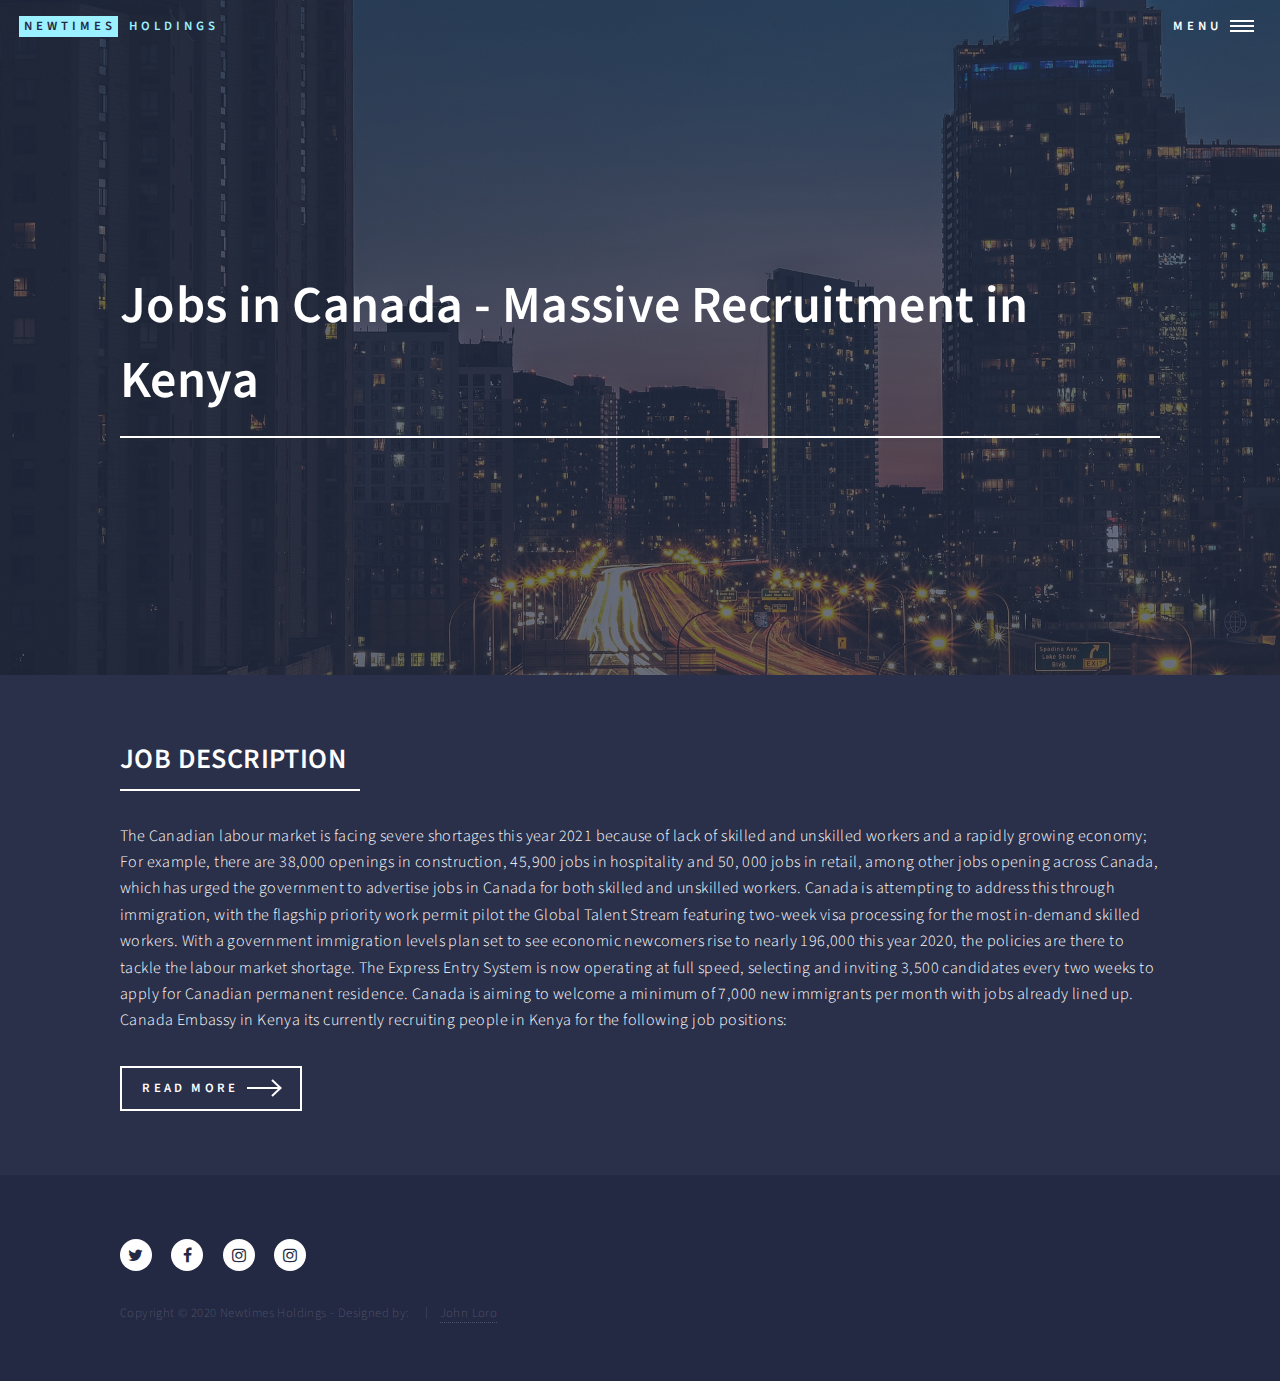
==== commit 0d5e0ee8: "Update index.html" ====
--- a/index.html
+++ b/index.html
@@ -81,7 +81,7 @@
 						
 						<ul class="copyright">
 							<li>Copyright © 2020 Newtimes Holdings - Designed by:</li>
-							<li> <a href="https://twitter.com/AliCosmas/">Ali Muange</a></li>
+							<li> <a href="#">John Loro </a></li>
 						</ul>
 					</div>
 				</footer>
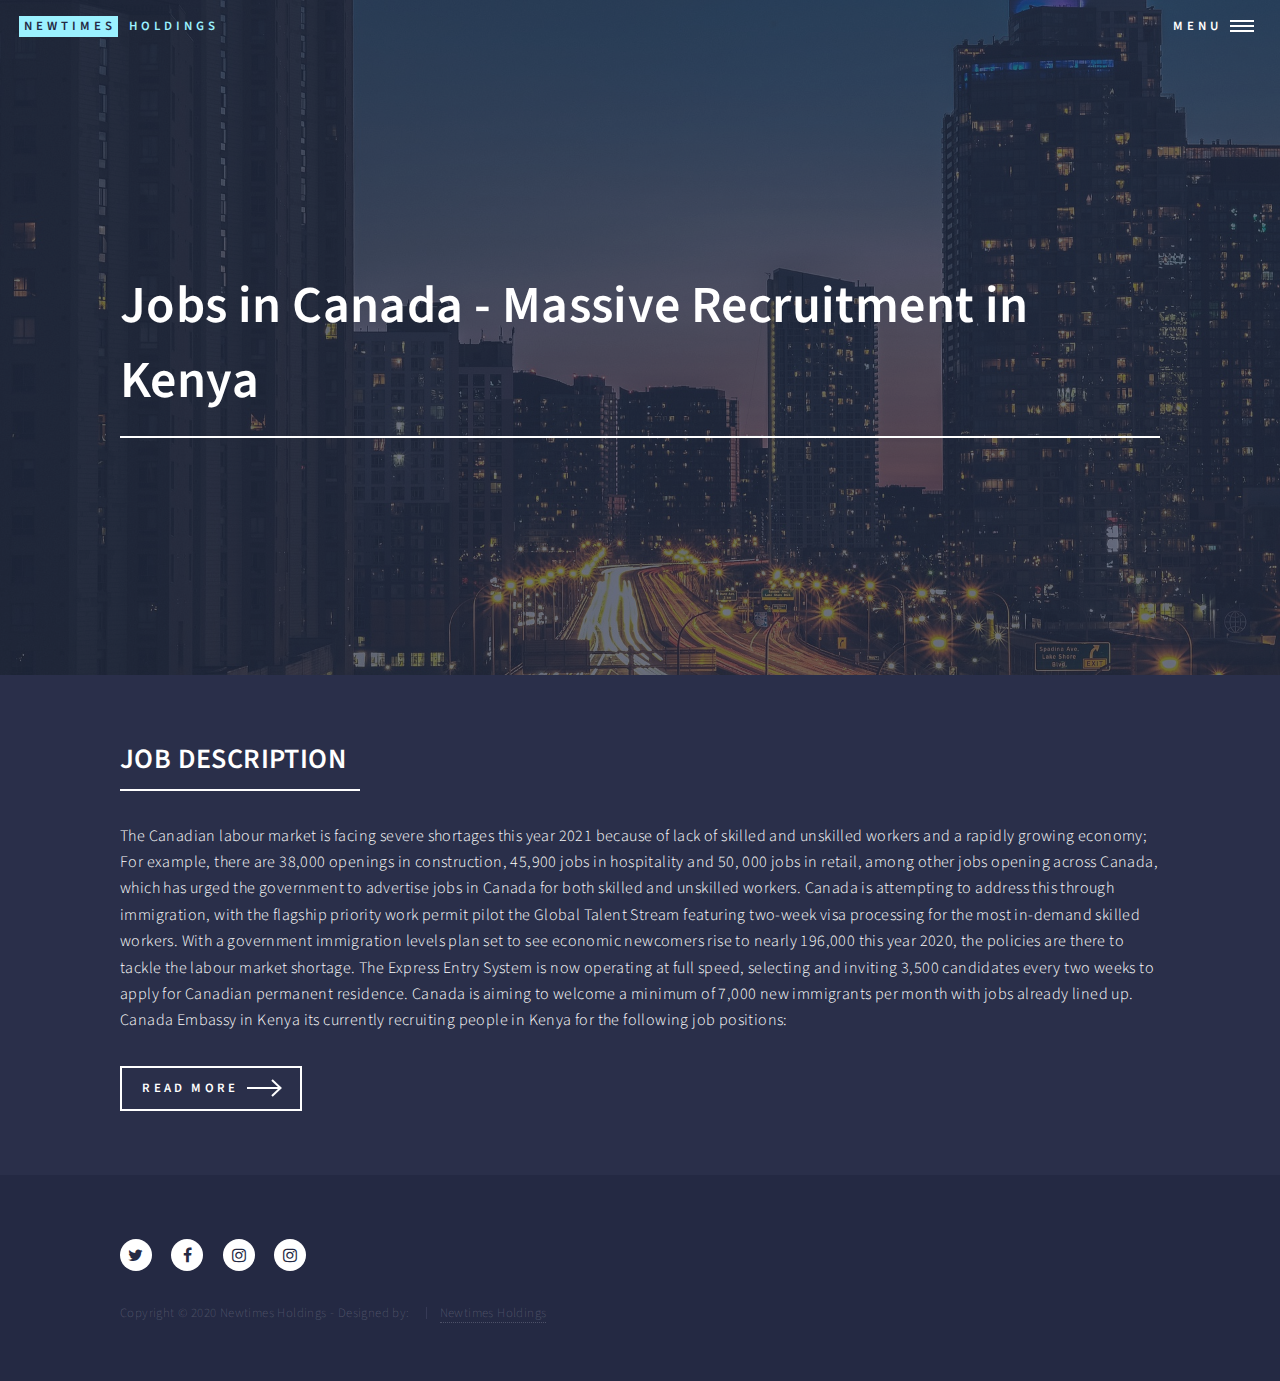
==== commit ec9f922a: "Update index.html" ====
--- a/index.html
+++ b/index.html
@@ -81,7 +81,7 @@
 						
 						<ul class="copyright">
 							<li>Copyright © 2020 Newtimes Holdings - Designed by:</li>
-							<li> <a href="#">John Loro </a></li>
+							<li> <a href="#">Newtimes Holdings </a></li>
 						</ul>
 					</div>
 				</footer>
